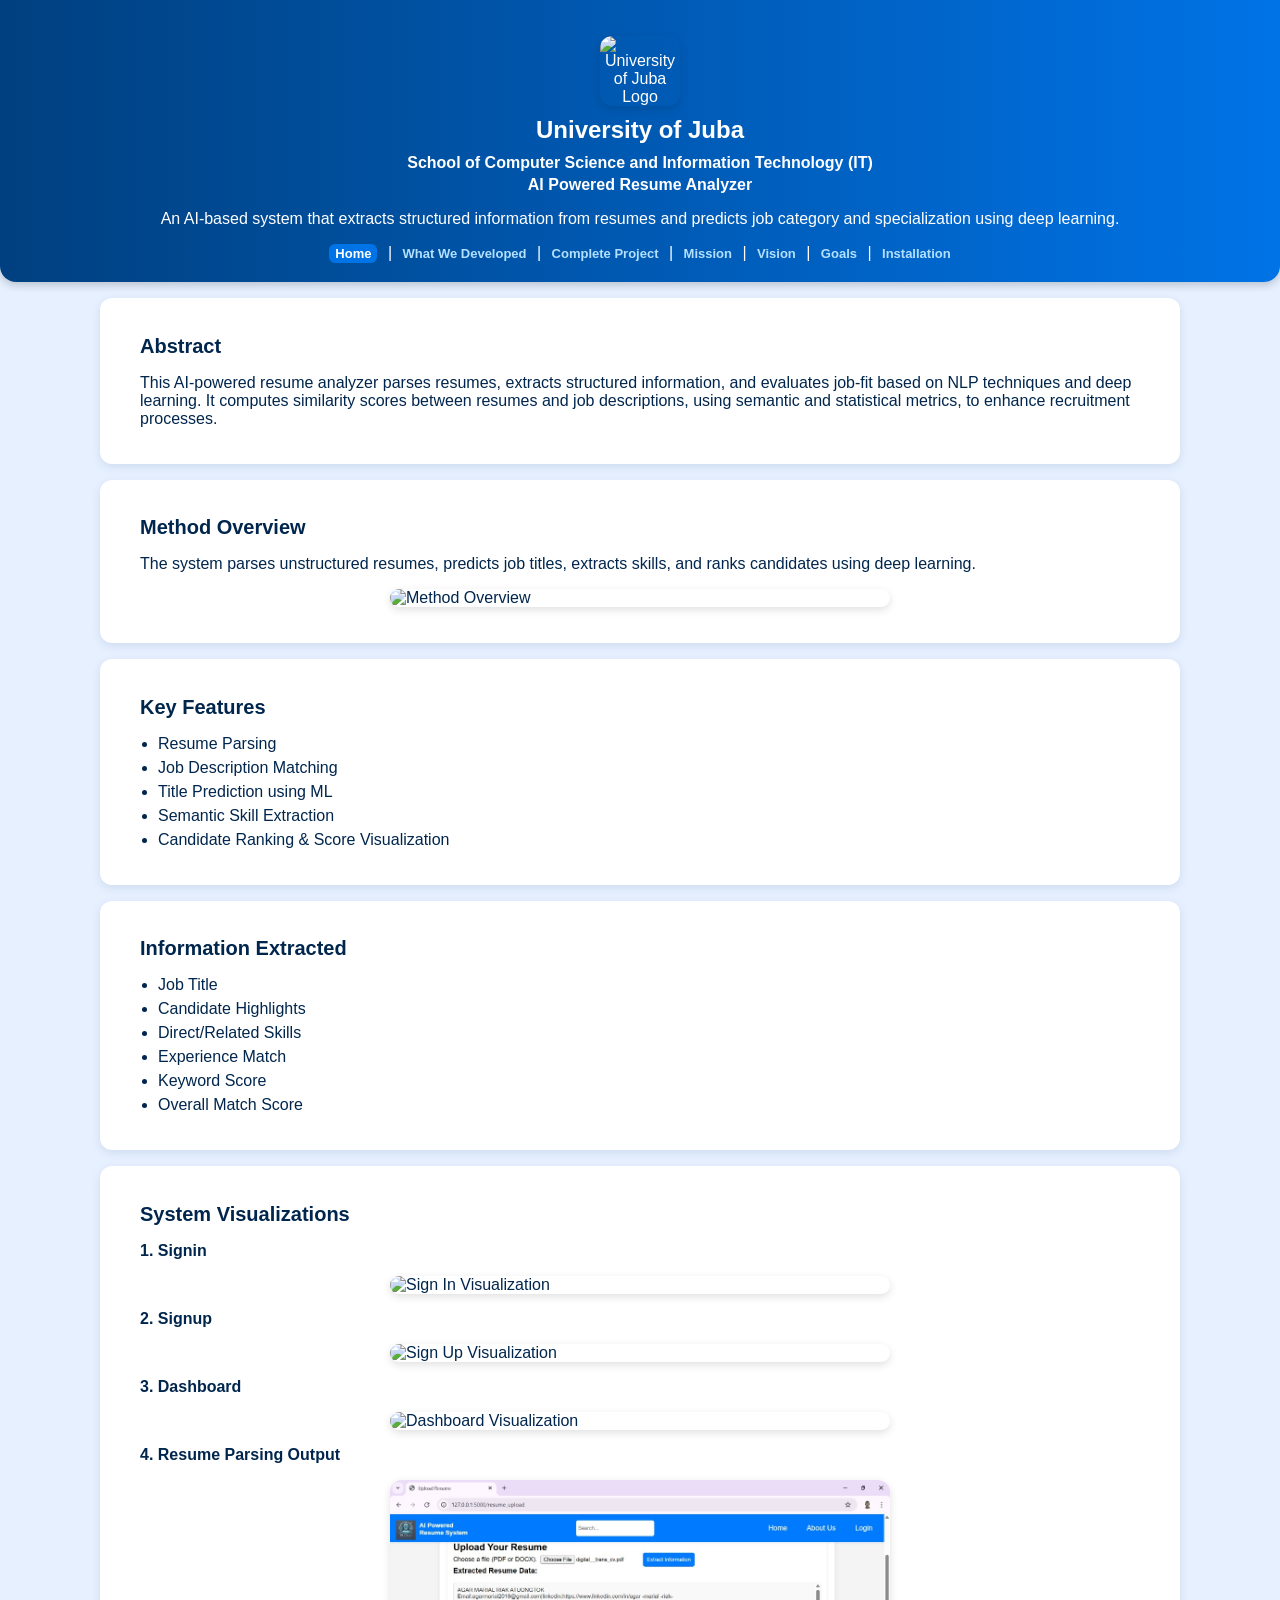
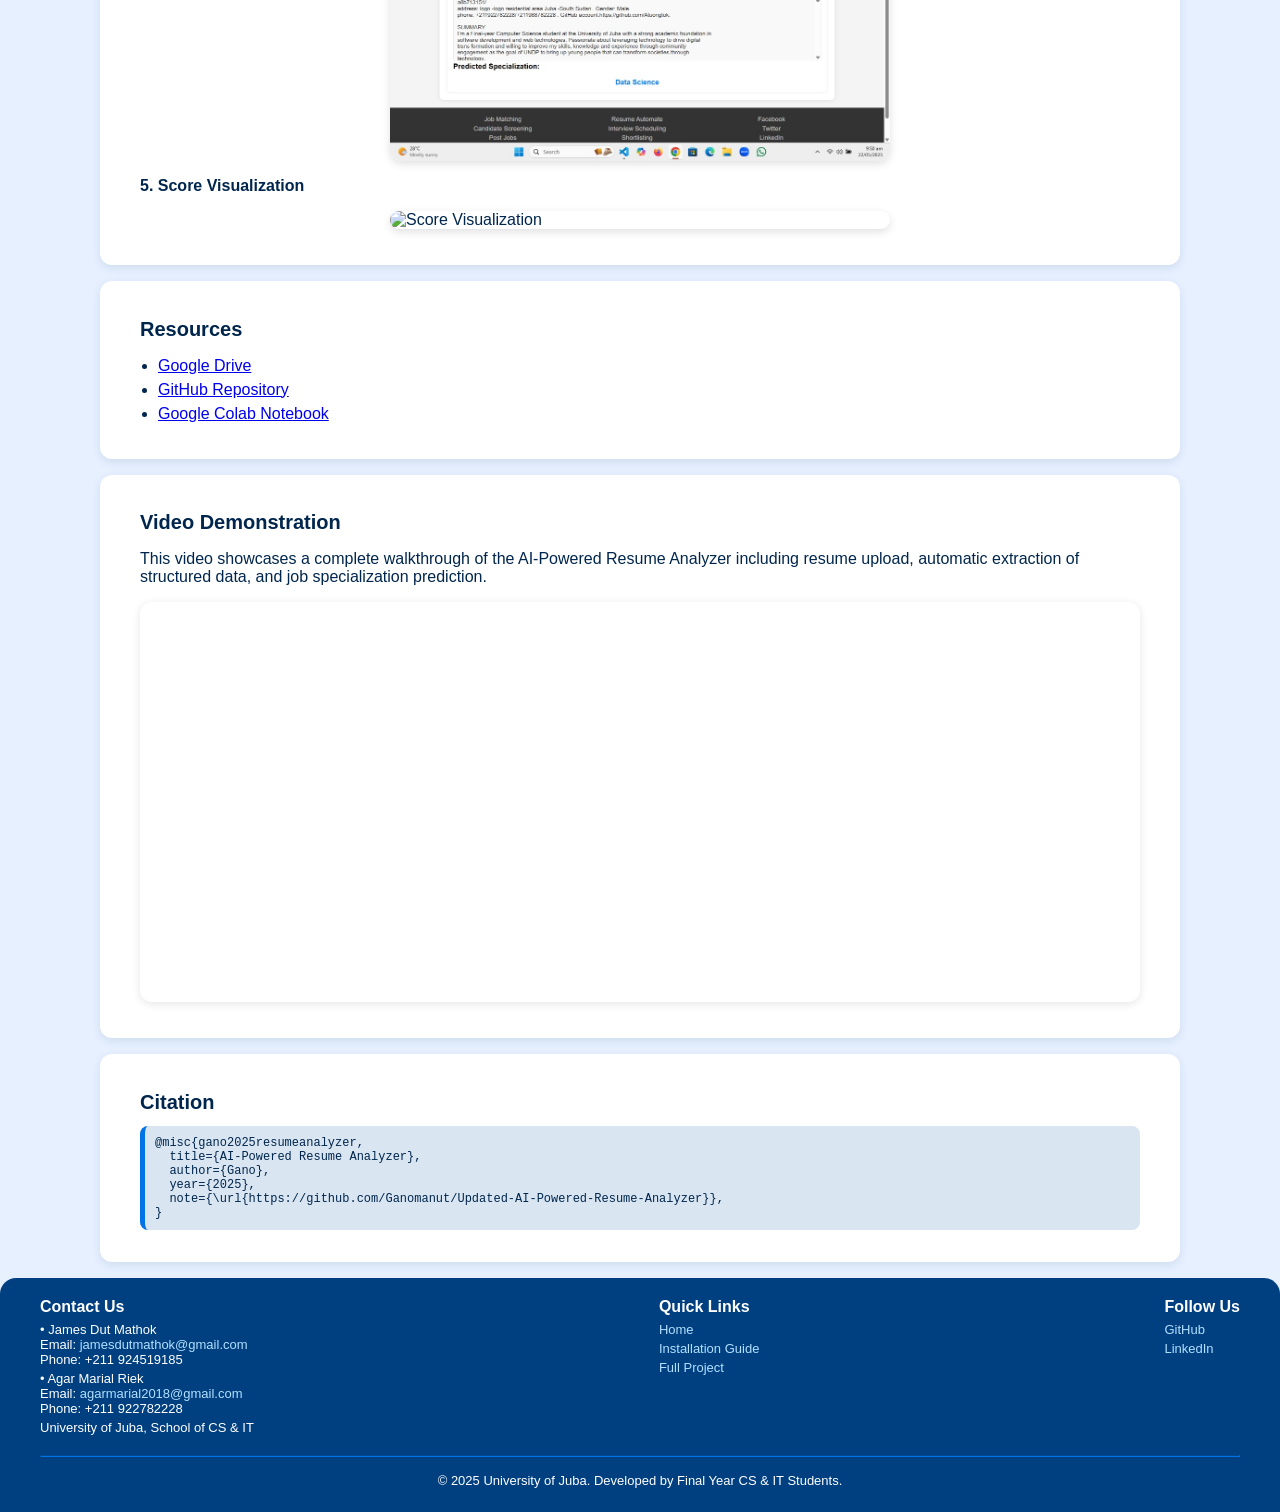
==== index.html @ d2efcac8 "Update index.html Signed-off-by: James Dut Mathok <jamesdutmathok@gmail.com>" ====
<!DOCTYPE html>
<html lang="en">
<head>
  <meta charset="UTF-8" />
  <meta name="viewport" content="width=device-width, initial-scale=1.0"/>
  <meta name="description" content="AI-Powered Resume Analyzer"/>
  <title>AI Powered Resume Analyzer</title>
  <style>
    body {
      font-family: 'Segoe UI', Tahoma, Geneva, Verdana, sans-serif;
      margin: 0;
      padding: 0;
      background-color: #e6f0ff;
      color: #00264d;
      font-size: 16px;
    }

    header, section, footer {
      padding: 20px 40px;
    }

    header {
      background: linear-gradient(to right, #004080, #0073e6);
      color: #fff;
      text-align: center;
      box-shadow: 0 3px 8px rgba(0, 0, 0, 0.2);
      border-radius: 0 0 16px 16px;
    }

    header .subtitle {
      font-size: 16px;
      margin: 4px 0;
    }

    h1 {
      font-size: 24px;
      margin: 10px 0;
    }

    h2 {
      font-size: 20px;
      margin-bottom: 8px;
    }

    h3 {
      font-size: 16px;
      margin-bottom: 6px;
    }

    nav a {
      color: #b3e0ff;
      margin: 0 6px;
      text-decoration: none;
      font-weight: 600;
      font-size: 13px;
    }

    nav a:hover {
      text-decoration: underline;
    }

    nav a.active {
      color: #fff;
      background: #0073e6;
      border-radius: 6px;
      padding: 2px 6px;
    }

    section {
      background-color: #ffffff;
      margin: 16px auto;
      border-radius: 12px;
      box-shadow: 0 3px 10px rgba(0, 51, 102, 0.1);
      max-width: 1000px;
    }

    img {
      display: block;
      height: auto;
      border-radius: 12px;
      box-shadow: 0 3px 8px rgba(0, 0, 0, 0.12);
      margin: 16px auto;
      max-width: 100%;
    }

    .logo-img {
      max-width: 80px;
      margin-bottom: 8px;
    }

    .half-size {
      max-width: 50%;
    }

    pre {
      background: #d9e6f2;
      padding: 10px;
      overflow-x: auto;
      border-left: 5px solid #0073e6;
      border-radius: 8px;
      font-size: 12px;
    }

    iframe.square {
      width: 100%;
      height: 400px;
      border: none;
      border-radius: 12px;
      margin: 16px auto;
      display: block;
      box-shadow: 0 2px 10px rgba(0, 0, 0, 0.1);
    }

    ul {
      padding-left: 18px;
    }

    ul li {
      margin-bottom: 6px;
    }

    .github-badge {
      display: inline-block;
      padding: 3px 6px;
      font-size: 11px;
      background-color: #333;
      color: #fff;
      border-radius: 3px;
      margin-left: 6px;
    }

    footer {
      background-color: #004080;
      color: #fff;
      padding: 20px 40px;
      text-align: left;
      border-radius: 16px 16px 0 0;
    }

    footer a {
      color: #b3e0ff;
      text-decoration: none;
      font-size: 13px;
    }

    footer a:hover {
      text-decoration: underline;
    }

    footer hr {
      margin: 16px 0;
      border-color: #0073e6;
    }

    footer h3 {
      font-size: 16px;
      margin-top: 0;
    }

    footer p {
      margin: 4px 0;
      font-size: 13px;
    }

    @media (max-width: 600px) {
      header, section, footer {
        padding: 12px 20px;
      }

      iframe.square {
        width: 90%;
        height: auto;
        aspect-ratio: 1 / 1;
      }
    }

    .slide-in {
      opacity: 0;
      transform: translateY(40px);
      transition: all 0.8s ease-out;
    }

    .slide-in.visible {
      opacity: 1;
      transform: translateY(0);
    }
  </style>
</head>
<body>
  <header>
    <img class="logo-img" src="https://raw.githubusercontent.com/Ganomanut/junubinTech_website1/main/uoj.jpg" alt="University of Juba Logo" />
    <h1>University of Juba</h1>
    <h2 class="subtitle">School of Computer Science and Information Technology (IT)</h2>
    <h3 class="subtitle">AI Powered Resume Analyzer</h3>
    <p class="project-desc">
      An AI-based system that extracts structured information from resumes and predicts job category and specialization using deep learning.
    </p>
    <nav>
      <a href="index.html" class="active">Home</a> |
      <a href="developed.html">What We Developed</a> |
      <a href="complete.html">Complete Project</a> |
      <a href="mission.html">Mission</a> |
      <a href="vision.html">Vision</a> |
      <a href="goals.html">Goals</a> |
      <a href="install.html">Installation</a>
    </nav>
  </header>

  <section class="slide-in">
    <h2>Abstract</h2>
    <p>
      This AI-powered resume analyzer parses resumes, extracts structured information, and evaluates job-fit based on NLP techniques and deep learning.
      It computes similarity scores between resumes and job descriptions, using semantic and statistical metrics, to enhance recruitment processes.
    </p>
  </section>

  <section class="slide-in">
    <h2>Method Overview</h2>
    <p>
      The system parses unstructured resumes, predicts job titles, extracts skills, and ranks candidates using deep learning.
    </p>
    <img class="half-size" src="https://raw.githubusercontent.com/Ganomanut/junubinTech_website1/main/Overview.png" alt="Method Overview">
  </section>

  <section class="slide-in">
    <h2>Key Features</h2>
    <ul>
      <li>Resume Parsing</li>
      <li>Job Description Matching</li>
      <li>Title Prediction using ML</li>
      <li>Semantic Skill Extraction</li>
      <li>Candidate Ranking & Score Visualization</li>
    </ul>
  </section>

  <section class="slide-in">
    <h2>Information Extracted</h2>
    <ul>
      <li>Job Title</li>
      <li>Candidate Highlights</li>
      <li>Direct/Related Skills</li>
      <li>Experience Match</li>
      <li>Keyword Score</li>
      <li>Overall Match Score</li>
    </ul>
  </section>
  <section class="slide-in">
  <h2>System Visualizations</h2>
    
  <h3>1. Signin</h3>
<img class="half-size" src="https://raw.githubusercontent.com/Ganomanut/Updated-AI-Powered-Resume-Analyzer/main/sign-in.png" alt="Sign In Visualization">

<h3>2. Signup</h3>
<img class="half-size" src="https://raw.githubusercontent.com/Ganomanut/Updated-AI-Powered-Resume-Analyzer/main/sign-up.png" alt="Sign Up Visualization">

<h3>3. Dashboard</h3>
<img class="half-size" src="https://raw.githubusercontent.com/Ganomanut/Updated-AI-Powered-Resume-Analyzer/main/dashboard.png" alt="Dashboard Visualization">


  <h3>4. Resume Parsing Output</h3>
  <img class="half-size" src="extraction.jpg" alt="Resume Parsing Output">

  <h3>5. Score Visualization</h3>
  <img class="half-size" src="https://raw.githubusercontent.com/Ganomanut/Updated-AI-Powered-Resume-Analyzer/main/Score.png" alt="Score Visualization">
</section>

  <section class="slide-in">
    <h2>Resources</h2>
    <ul>
      <li><a href="https://drive.google.com/drive/folders/12jgwkMWQ4Ulmj6DOS3rfR-LDWQpCVo1l" target="_blank">Google Drive</a></li>
      <li><a href="https://github.com/Ganomanut/Updated-AI-Powered-Resume-Analyzer" target="_blank">GitHub Repository</a></li>
      <li><a href="https://drive.google.com/file/d/1yeB43sJYhatpEFbkkfedjOTT1mUfLQId/view" target="_blank">Google Colab Notebook</a></li>
    </ul>
  </section>

  <section class="slide-in">
    <h2>Video Demonstration</h2>
    <p>This video showcases a complete walkthrough of the AI-Powered Resume Analyzer including resume upload, automatic extraction of structured data, and job specialization prediction.</p>
    <iframe class="square" src="https://drive.google.com/file/d/1TdBnnIirRkkvSvEj5E4llKPnNI0k6uKV/preview" allow="autoplay"></iframe>
  </section>

  <section class="slide-in">
    <h2>Citation</h2>
    <pre><code>@misc{gano2025resumeanalyzer,
  title={AI-Powered Resume Analyzer},
  author={Gano},
  year={2025},
  note={\url{https://github.com/Ganomanut/Updated-AI-Powered-Resume-Analyzer}},
}</code></pre>
  </section>

  <footer>
    <div style="display: flex; flex-wrap: wrap; justify-content: space-between; gap: 20px;">
      <div>
        <h3>Contact Us</h3>
        <p>• James Dut Mathok <br>Email: <a href="mailto:jamesdutmathok@gmail.com">jamesdutmathok@gmail.com</a><br>Phone: +211 924519185</p>
        <p>• Agar Marial Riek <br>Email: <a href="mailto:agarmarial2018@gmail.com">agarmarial2018@gmail.com</a><br>Phone: +211 922782228</p>
        <p>University of Juba, School of CS & IT</p>
      </div>
      <div>
        <h3>Quick Links</h3>
        <p><a href="index.html">Home</a></p>
        <p><a href="install.html">Installation Guide</a></p>
        <p><a href="complete.html">Full Project</a></p>
      </div>
      <div>
        <h3>Follow Us</h3>
        <p><a href="https://github.com/Ganomanut/Updated-AI-Powered-Resume-Analyzer" target="_blank">GitHub</a></p>
        <p><a href="https://www.linkedin.com/" target="_blank">LinkedIn</a></p>
      </div>
    </div>
    <hr />
    <p style="text-align: center;">&copy; 2025 University of Juba. Developed by Final Year CS & IT Students.</p>
  </footer>

  <script>
    const observer = new IntersectionObserver(entries => {
      entries.forEach(entry => {
        if (entry.isIntersecting) {
          entry.target.classList.add('visible');
          observer.unobserve(entry.target);
        }
      });
    }, { threshold: 0.1 });

    document.querySelectorAll('.slide-in').forEach(section => {
      observer.observe(section);
    });
  </script>
</body>
</html>
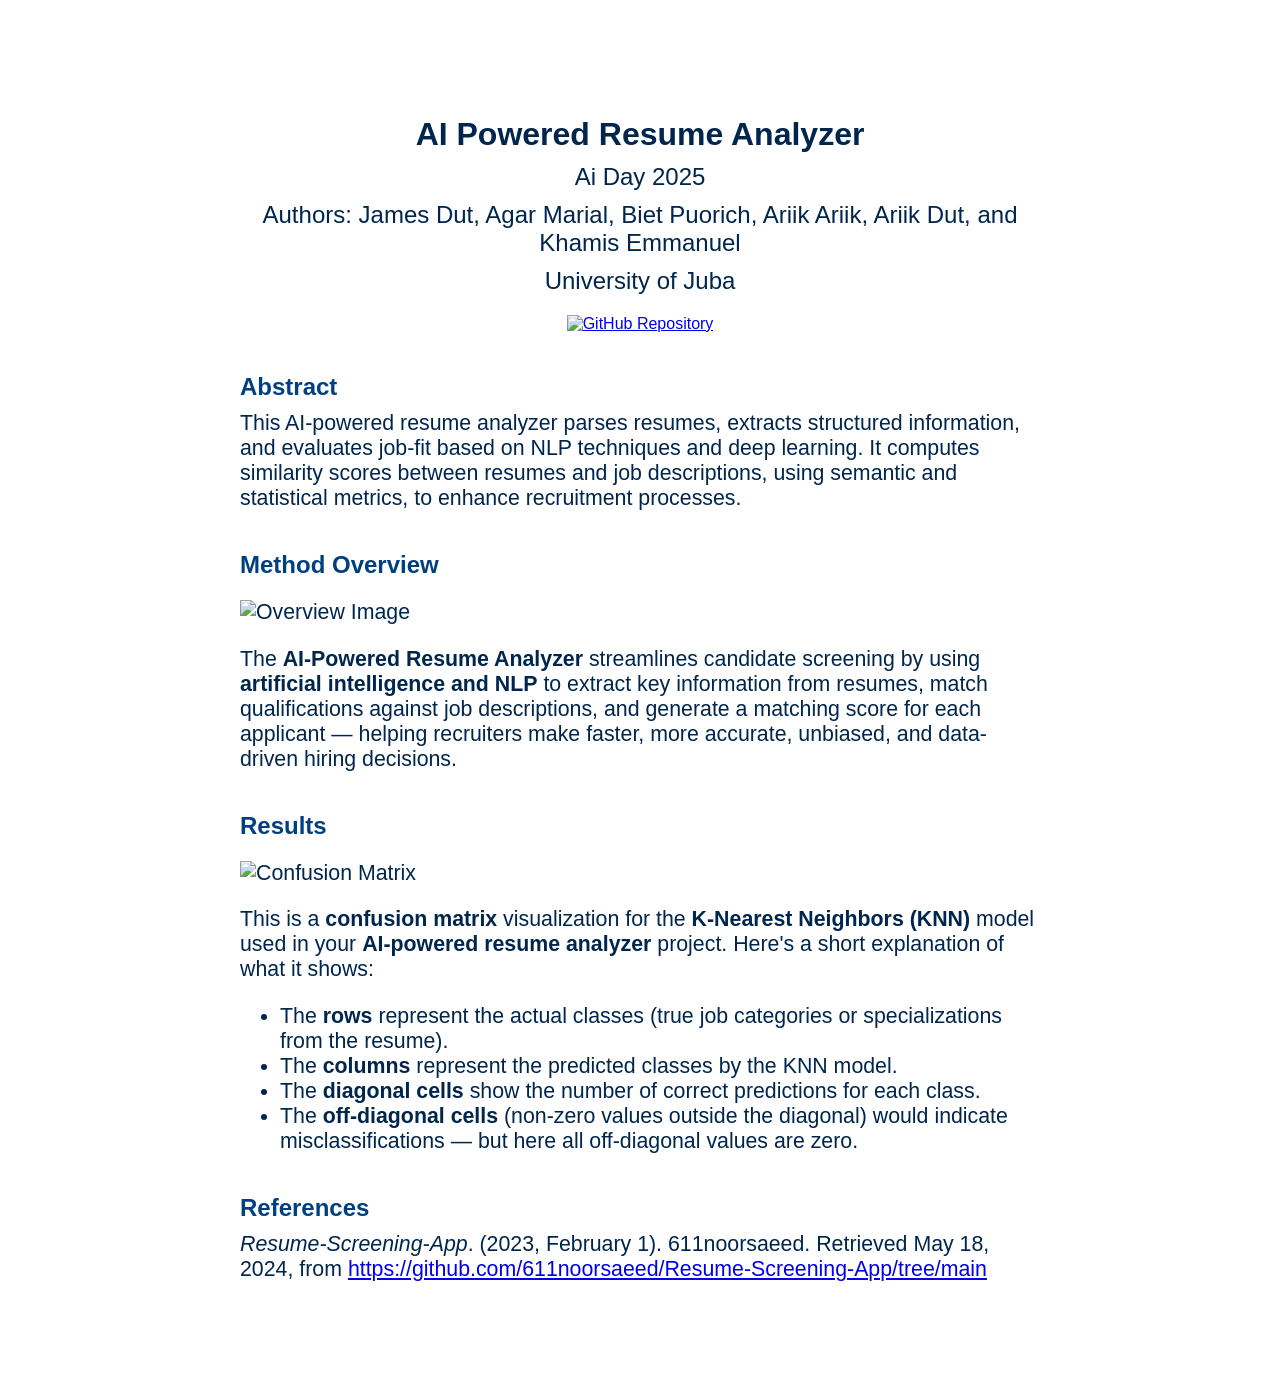
==== commit 897334cf: "Update index.html Signed-off-by: James Dut Mathok <jamesdutmathok@gmail.com>" ====
--- a/index.html
+++ b/index.html
@@ -1,331 +1,95 @@
 <!DOCTYPE html>
-<html lang="en">
+<html>
 <head>
-  <meta charset="UTF-8" />
-  <meta name="viewport" content="width=device-width, initial-scale=1.0"/>
-  <meta name="description" content="AI-Powered Resume Analyzer"/>
+  <meta charset="UTF-8">
   <title>AI Powered Resume Analyzer</title>
   <style>
     body {
-      font-family: 'Segoe UI', Tahoma, Geneva, Verdana, sans-serif;
-      margin: 0;
-      padding: 0;
-      background-color: #e6f0ff;
+      background-color: #ffffff;
+      font-family: "Verdana", sans-serif;
       color: #00264d;
-      font-size: 16px;
+      max-width: 800px;
+      margin: 0 auto;
+      padding: 72pt;
     }
-
-    header, section, footer {
-      padding: 20px 40px;
+    .title {
+      text-align: center;
+      font-size: 24pt;
+      font-weight: bold;
+      margin-top: 20px;
     }
-
-    header {
-      background: linear-gradient(to right, #004080, #0073e6);
-      color: #fff;
+    .subtitle, .university, .authors {
       text-align: center;
-      box-shadow: 0 3px 8px rgba(0, 0, 0, 0.2);
-      border-radius: 0 0 16px 16px;
+      font-size: 18pt;
+      margin-top: 10px;
     }
-
-    header .subtitle {
-      font-size: 16px;
-      margin: 4px 0;
+    .section-title {
+      font-size: 18pt;
+      font-weight: bold;
+      margin-top: 40px;
+      color: #004080;
     }
-
-    h1 {
-      font-size: 24px;
-      margin: 10px 0;
+    .section {
+      margin-top: 10px;
+      font-size: 16pt;
     }
-
-    h2 {
-      font-size: 20px;
-      margin-bottom: 8px;
+    .github-icon {
+      display: flex;
+      justify-content: center;
+      margin-top: 20px;
     }
-
-    h3 {
-      font-size: 16px;
-      margin-bottom: 6px;
+    .github-icon img {
+      width: 32px;
+      height: 32px;
     }
-
-    nav a {
-      color: #b3e0ff;
-      margin: 0 6px;
-      text-decoration: none;
-      font-weight: 600;
-      font-size: 13px;
-    }
-
-    nav a:hover {
-      text-decoration: underline;
-    }
-
-    nav a.active {
-      color: #fff;
-      background: #0073e6;
-      border-radius: 6px;
-      padding: 2px 6px;
-    }
-
-    section {
-      background-color: #ffffff;
-      margin: 16px auto;
-      border-radius: 12px;
-      box-shadow: 0 3px 10px rgba(0, 51, 102, 0.1);
-      max-width: 1000px;
-    }
-
-    img {
-      display: block;
-      height: auto;
-      border-radius: 12px;
-      box-shadow: 0 3px 8px rgba(0, 0, 0, 0.12);
-      margin: 16px auto;
-      max-width: 100%;
-    }
-
-    .logo-img {
-      max-width: 80px;
-      margin-bottom: 8px;
-    }
-
-    .half-size {
-      max-width: 50%;
-    }
-
     pre {
-      background: #d9e6f2;
+      background-color: #f8f9fa;
       padding: 10px;
-      overflow-x: auto;
-      border-left: 5px solid #0073e6;
-      border-radius: 8px;
-      font-size: 12px;
-    }
-
-    iframe.square {
-      width: 100%;
-      height: 400px;
-      border: none;
-      border-radius: 12px;
-      margin: 16px auto;
-      display: block;
-      box-shadow: 0 2px 10px rgba(0, 0, 0, 0.1);
-    }
-
-    ul {
-      padding-left: 18px;
-    }
-
-    ul li {
-      margin-bottom: 6px;
-    }
-
-    .github-badge {
-      display: inline-block;
-      padding: 3px 6px;
-      font-size: 11px;
-      background-color: #333;
-      color: #fff;
-      border-radius: 3px;
-      margin-left: 6px;
-    }
-
-    footer {
-      background-color: #004080;
-      color: #fff;
-      padding: 20px 40px;
-      text-align: left;
-      border-radius: 16px 16px 0 0;
-    }
-
-    footer a {
-      color: #b3e0ff;
-      text-decoration: none;
-      font-size: 13px;
-    }
-
-    footer a:hover {
-      text-decoration: underline;
-    }
-
-    footer hr {
-      margin: 16px 0;
-      border-color: #0073e6;
-    }
-
-    footer h3 {
-      font-size: 16px;
-      margin-top: 0;
-    }
-
-    footer p {
-      margin: 4px 0;
-      font-size: 13px;
-    }
-
-    @media (max-width: 600px) {
-      header, section, footer {
-        padding: 12px 20px;
-      }
-
-      iframe.square {
-        width: 90%;
-        height: auto;
-        aspect-ratio: 1 / 1;
-      }
-    }
-
-    .slide-in {
-      opacity: 0;
-      transform: translateY(40px);
-      transition: all 0.8s ease-out;
-    }
-
-    .slide-in.visible {
-      opacity: 1;
-      transform: translateY(0);
+      border-radius: 4px;
+      font-size: 12pt;
     }
   </style>
 </head>
 <body>
-  <header>
-    <img class="logo-img" src="https://raw.githubusercontent.com/Ganomanut/junubinTech_website1/main/uoj.jpg" alt="University of Juba Logo" />
-    <h1>University of Juba</h1>
-    <h2 class="subtitle">School of Computer Science and Information Technology (IT)</h2>
-    <h3 class="subtitle">AI Powered Resume Analyzer</h3>
-    <p class="project-desc">
-      An AI-based system that extracts structured information from resumes and predicts job category and specialization using deep learning.
-    </p>
-    <nav>
-      <a href="index.html" class="active">Home</a> |
-      <a href="developed.html">What We Developed</a> |
-      <a href="complete.html">Complete Project</a> |
-      <a href="mission.html">Mission</a> |
-      <a href="vision.html">Vision</a> |
-      <a href="goals.html">Goals</a> |
-      <a href="install.html">Installation</a>
-    </nav>
-  </header>
 
-  <section class="slide-in">
-    <h2>Abstract</h2>
-    <p>
-      This AI-powered resume analyzer parses resumes, extracts structured information, and evaluates job-fit based on NLP techniques and deep learning.
-      It computes similarity scores between resumes and job descriptions, using semantic and statistical metrics, to enhance recruitment processes.
-    </p>
-  </section>
+  <div class="title">AI Powered Resume Analyzer</div>
+  <div class="subtitle">Ai Day 2025</div>
+  <div class="authors">Authors: James Dut, Agar Marial, Biet Puorich, Ariik Ariik, Ariik Dut, and Khamis Emmanuel</div>
+  <div class="university">University of Juba</div>
 
-  <section class="slide-in">
-    <h2>Method Overview</h2>
-    <p>
-      The system parses unstructured resumes, predicts job titles, extracts skills, and ranks candidates using deep learning.
-    </p>
-    <img class="half-size" src="https://raw.githubusercontent.com/Ganomanut/junubinTech_website1/main/Overview.png" alt="Method Overview">
-  </section>
+  <div class="github-icon">
+    <a href="https://github.com/Ganomanut/Updated-AI-Powered-Resume-Analyzer" target="_blank" title="View on GitHub">
+      <img src="https://github.githubassets.com/images/modules/logos_page/GitHub-Mark.png" alt="GitHub Repository">
+    </a>
+  </div>
 
-  <section class="slide-in">
-    <h2>Key Features</h2>
+  <div class="section-title">Abstract</div>
+  <div class="section">
+    This AI-powered resume analyzer parses resumes, extracts structured information, and evaluates job-fit based on NLP techniques and deep learning. It computes similarity scores between resumes and job descriptions, using semantic and statistical metrics, to enhance recruitment processes.
+  </div>
+
+  <div class="section-title">Method Overview</div>
+  <div class="section">
+    <p><img src="images/image1.png" alt="Overview Image" style="max-width: 100%; height: auto;"></p>
+    The <strong>AI-Powered Resume Analyzer</strong> streamlines candidate screening by using <strong>artificial intelligence and NLP</strong> to extract key information from resumes, match qualifications against job descriptions, and generate a matching score for each applicant — helping recruiters make faster, more accurate, unbiased, and data-driven hiring decisions.
+  </div>
+
+  <div class="section-title">Results</div>
+  <div class="section">
+    <p><img src="images/image2.png" alt="Confusion Matrix" style="max-width: 100%; height: auto;"></p>
+    <p>This is a <strong>confusion matrix</strong> visualization for the <strong>K-Nearest Neighbors (KNN)</strong> model used in your <strong>AI-powered resume analyzer</strong> project. Here's a short explanation of what it shows:</p>
     <ul>
-      <li>Resume Parsing</li>
-      <li>Job Description Matching</li>
-      <li>Title Prediction using ML</li>
-      <li>Semantic Skill Extraction</li>
-      <li>Candidate Ranking & Score Visualization</li>
+      <li>The <strong>rows</strong> represent the actual classes (true job categories or specializations from the resume).</li>
+      <li>The <strong>columns</strong> represent the predicted classes by the KNN model.</li>
+      <li>The <strong>diagonal cells</strong> show the number of correct predictions for each class.</li>
+      <li>The <strong>off-diagonal cells</strong> (non-zero values outside the diagonal) would indicate misclassifications — but here all off-diagonal values are zero.</li>
     </ul>
-  </section>
+  </div>
+  <div class="section-title">References</div>
+  <div class="section">
+    <em>Resume-Screening-App</em>. (2023, February 1). 611noorsaeed. Retrieved May 18, 2024, from 
+    <a href="https://github.com/611noorsaeed/Resume-Screening-App/tree/main" target="_blank">https://github.com/611noorsaeed/Resume-Screening-App/tree/main</a>
+  </div>
 
-  <section class="slide-in">
-    <h2>Information Extracted</h2>
-    <ul>
-      <li>Job Title</li>
-      <li>Candidate Highlights</li>
-      <li>Direct/Related Skills</li>
-      <li>Experience Match</li>
-      <li>Keyword Score</li>
-      <li>Overall Match Score</li>
-    </ul>
-  </section>
-  <section class="slide-in">
-  <h2>System Visualizations</h2>
-    
-  <h3>1. Signin</h3>
-<img class="half-size" src="https://raw.githubusercontent.com/Ganomanut/Updated-AI-Powered-Resume-Analyzer/main/sign-in.png" alt="Sign In Visualization">
-
-<h3>2. Signup</h3>
-<img class="half-size" src="https://raw.githubusercontent.com/Ganomanut/Updated-AI-Powered-Resume-Analyzer/main/sign-up.png" alt="Sign Up Visualization">
-
-<h3>3. Dashboard</h3>
-<img class="half-size" src="https://raw.githubusercontent.com/Ganomanut/Updated-AI-Powered-Resume-Analyzer/main/dashboard.png" alt="Dashboard Visualization">
-
-
-  <h3>4. Resume Parsing Output</h3>
-  <img class="half-size" src="extraction.jpg" alt="Resume Parsing Output">
-
-  <h3>5. Score Visualization</h3>
-  <img class="half-size" src="https://raw.githubusercontent.com/Ganomanut/Updated-AI-Powered-Resume-Analyzer/main/Score.png" alt="Score Visualization">
-</section>
-
-  <section class="slide-in">
-    <h2>Resources</h2>
-    <ul>
-      <li><a href="https://drive.google.com/drive/folders/12jgwkMWQ4Ulmj6DOS3rfR-LDWQpCVo1l" target="_blank">Google Drive</a></li>
-      <li><a href="https://github.com/Ganomanut/Updated-AI-Powered-Resume-Analyzer" target="_blank">GitHub Repository</a></li>
-      <li><a href="https://drive.google.com/file/d/1yeB43sJYhatpEFbkkfedjOTT1mUfLQId/view" target="_blank">Google Colab Notebook</a></li>
-    </ul>
-  </section>
-
-  <section class="slide-in">
-    <h2>Video Demonstration</h2>
-    <p>This video showcases a complete walkthrough of the AI-Powered Resume Analyzer including resume upload, automatic extraction of structured data, and job specialization prediction.</p>
-    <iframe class="square" src="https://drive.google.com/file/d/1TdBnnIirRkkvSvEj5E4llKPnNI0k6uKV/preview" allow="autoplay"></iframe>
-  </section>
-
-  <section class="slide-in">
-    <h2>Citation</h2>
-    <pre><code>@misc{gano2025resumeanalyzer,
-  title={AI-Powered Resume Analyzer},
-  author={Gano},
-  year={2025},
-  note={\url{https://github.com/Ganomanut/Updated-AI-Powered-Resume-Analyzer}},
-}</code></pre>
-  </section>
-
-  <footer>
-    <div style="display: flex; flex-wrap: wrap; justify-content: space-between; gap: 20px;">
-      <div>
-        <h3>Contact Us</h3>
-        <p>• James Dut Mathok <br>Email: <a href="mailto:jamesdutmathok@gmail.com">jamesdutmathok@gmail.com</a><br>Phone: +211 924519185</p>
-        <p>• Agar Marial Riek <br>Email: <a href="mailto:agarmarial2018@gmail.com">agarmarial2018@gmail.com</a><br>Phone: +211 922782228</p>
-        <p>University of Juba, School of CS & IT</p>
-      </div>
-      <div>
-        <h3>Quick Links</h3>
-        <p><a href="index.html">Home</a></p>
-        <p><a href="install.html">Installation Guide</a></p>
-        <p><a href="complete.html">Full Project</a></p>
-      </div>
-      <div>
-        <h3>Follow Us</h3>
-        <p><a href="https://github.com/Ganomanut/Updated-AI-Powered-Resume-Analyzer" target="_blank">GitHub</a></p>
-        <p><a href="https://www.linkedin.com/" target="_blank">LinkedIn</a></p>
-      </div>
-    </div>
-    <hr />
-    <p style="text-align: center;">&copy; 2025 University of Juba. Developed by Final Year CS & IT Students.</p>
-  </footer>
-
-  <script>
-    const observer = new IntersectionObserver(entries => {
-      entries.forEach(entry => {
-        if (entry.isIntersecting) {
-          entry.target.classList.add('visible');
-          observer.unobserve(entry.target);
-        }
-      });
-    }, { threshold: 0.1 });
-
-    document.querySelectorAll('.slide-in').forEach(section => {
-      observer.observe(section);
-    });
-  </script>
 </body>
 </html>
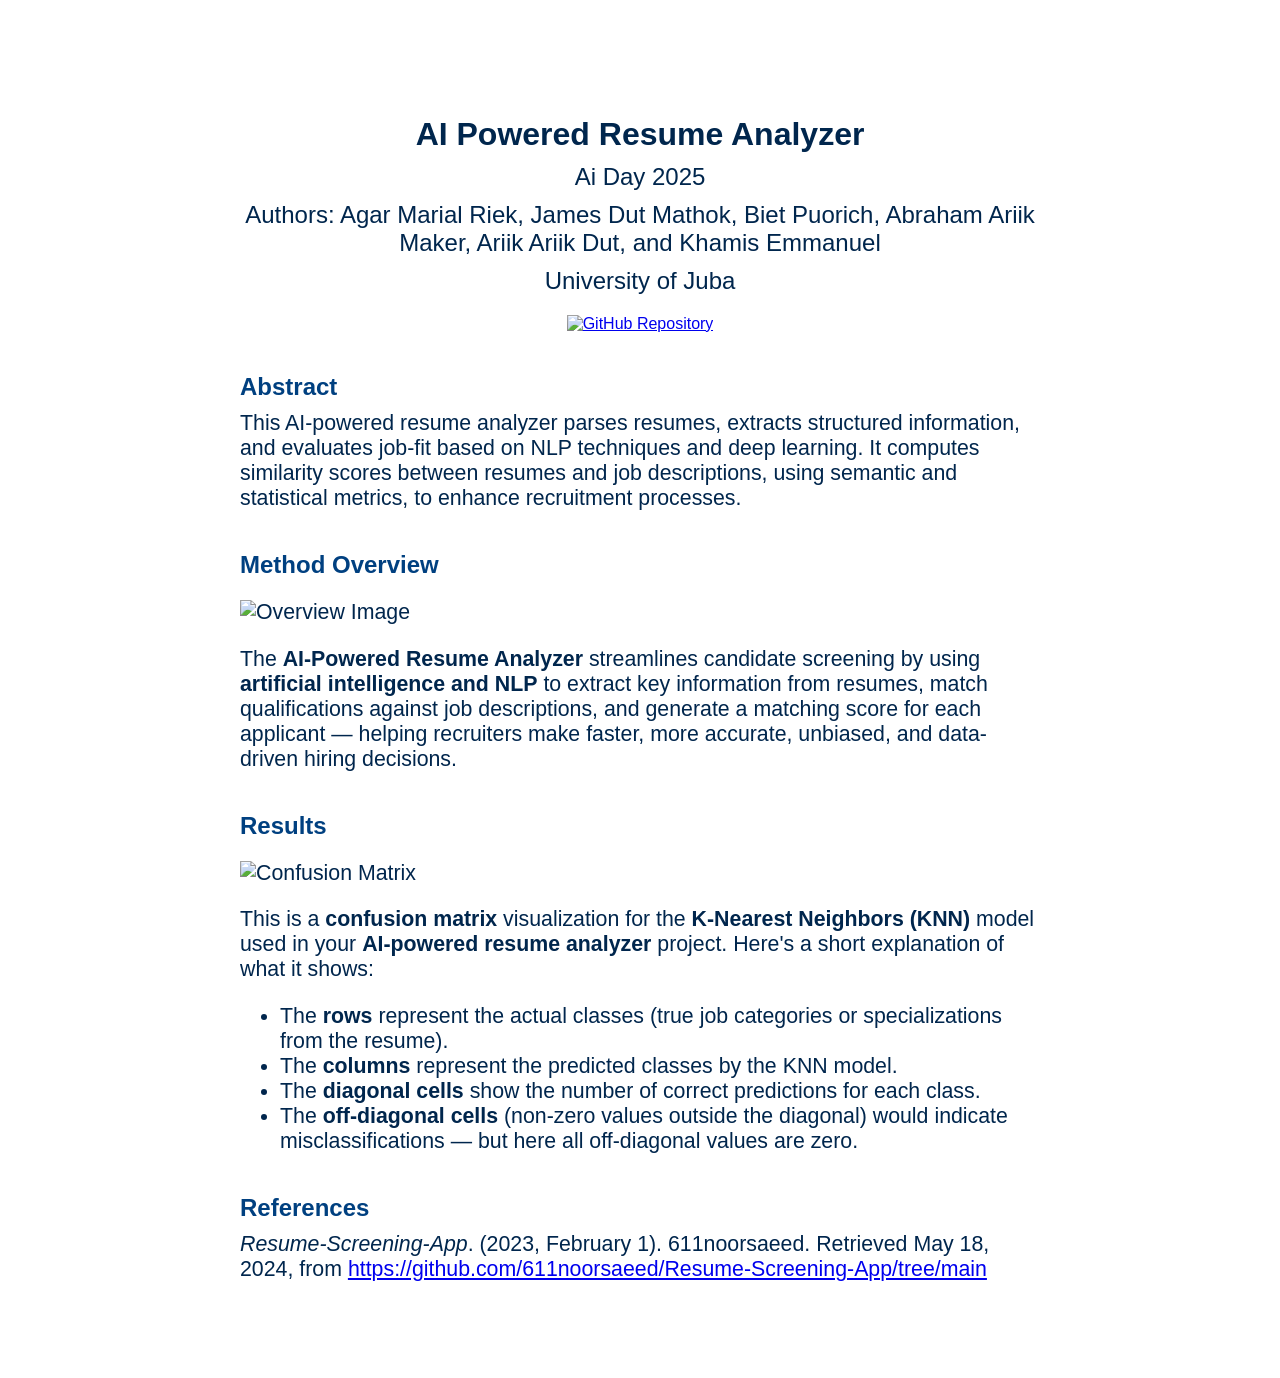
==== commit 83982292: "Update index.html Signed-off-by: James Dut Mathok <jamesdutmathok@gmail.com>" ====
--- a/index.html
+++ b/index.html
@@ -54,7 +54,7 @@
 
   <div class="title">AI Powered Resume Analyzer</div>
   <div class="subtitle">Ai Day 2025</div>
-  <div class="authors">Authors: James Dut, Agar Marial, Biet Puorich, Ariik Ariik, Ariik Dut, and Khamis Emmanuel</div>
+  <div class="authors">Authors: Agar Marial Riek, James Dut Mathok, Biet Puorich, Abraham Ariik Maker, Ariik Ariik Dut, and Khamis Emmanuel</div>
   <div class="university">University of Juba</div>
 
   <div class="github-icon">
@@ -70,13 +70,21 @@
 
   <div class="section-title">Method Overview</div>
   <div class="section">
-    <p><img src="images/image1.png" alt="Overview Image" style="max-width: 100%; height: auto;"></p>
+<p>
+  <img src="https://raw.githubusercontent.com/Ganomanut/Updated-AI-Powered-Resume-Analyzer/main/overview.jpg" 
+       alt="Overview Image" 
+       style="max-width: 100%; height: auto; image-rendering: auto;">
+</p>
     The <strong>AI-Powered Resume Analyzer</strong> streamlines candidate screening by using <strong>artificial intelligence and NLP</strong> to extract key information from resumes, match qualifications against job descriptions, and generate a matching score for each applicant — helping recruiters make faster, more accurate, unbiased, and data-driven hiring decisions.
   </div>
 
   <div class="section-title">Results</div>
   <div class="section">
-    <p><img src="images/image2.png" alt="Confusion Matrix" style="max-width: 100%; height: auto;"></p>
+   <p>
+  <img src="https://raw.githubusercontent.com/Ganomanut/Updated-AI-Powered-Resume-Analyzer/main/confusion.jpg" 
+       alt="Confusion Matrix" 
+       style="max-width: 100%; height: auto; image-rendering: auto;">
+</p>
     <p>This is a <strong>confusion matrix</strong> visualization for the <strong>K-Nearest Neighbors (KNN)</strong> model used in your <strong>AI-powered resume analyzer</strong> project. Here's a short explanation of what it shows:</p>
     <ul>
       <li>The <strong>rows</strong> represent the actual classes (true job categories or specializations from the resume).</li>
@@ -85,6 +93,7 @@
       <li>The <strong>off-diagonal cells</strong> (non-zero values outside the diagonal) would indicate misclassifications — but here all off-diagonal values are zero.</li>
     </ul>
   </div>
+  
   <div class="section-title">References</div>
   <div class="section">
     <em>Resume-Screening-App</em>. (2023, February 1). 611noorsaeed. Retrieved May 18, 2024, from 
